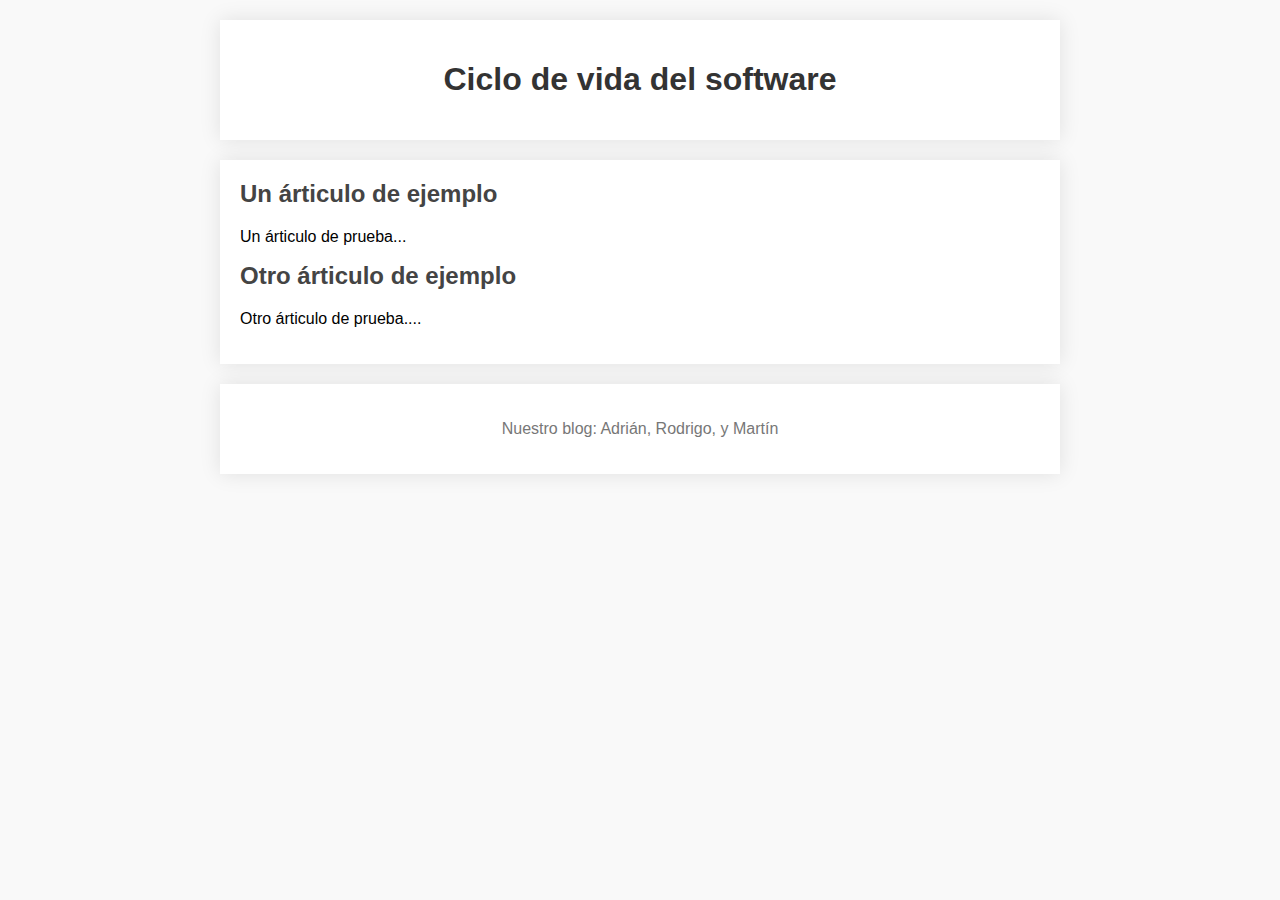
==== index.html @ e1c51c03 "Update index.html" ====
<!DOCTYPE html>
<html lang="en">
<head>
    <meta charset="UTF-8">
    <meta name="viewport" content="width=device-width, initial-scale=1.0">
    <title>Ciclo de vida del software</title>
    <link rel="stylesheet" href="styles.css">
</head>
<body>
    <header>
        <h1>Ciclo de vida del software</h1>
    </header>
    <main>
        <article>
            <h2><a href="post1.html">Un árticulo de ejemplo</a></h2>
            <p>Un árticulo de prueba...</p>
        </article>
        <article>
            <h2><a href="post2.html">Otro árticulo de ejemplo</a></h2>
            <p>Otro árticulo de prueba....</p>
        </article>
    </main>
    <footer>
        <p>Nuestro blog: Adrián, Rodrigo, y Martín</p>
    </footer>
</body>
</html>
---- styles.css ----
body {
    font-family: Arial, sans-serif;
    margin: 0;
    padding: 0;
    background-color: #f9f9f9;
}

header, main, footer {
    max-width: 800px;
    margin: 20px auto;
    padding: 20px;
    background-color: #fff;
    box-shadow: 0px 0px 20px rgba(0, 0, 0, 0.1);
}

header h1 {
    text-align: center;
    color: #333;
}

main article h2 {
    margin-top: 0;
    color: #444;
}

main article h2 a {
    text-decoration: none;
    color: inherit;
}

footer {
    text-align: center;
    color: #777;
}
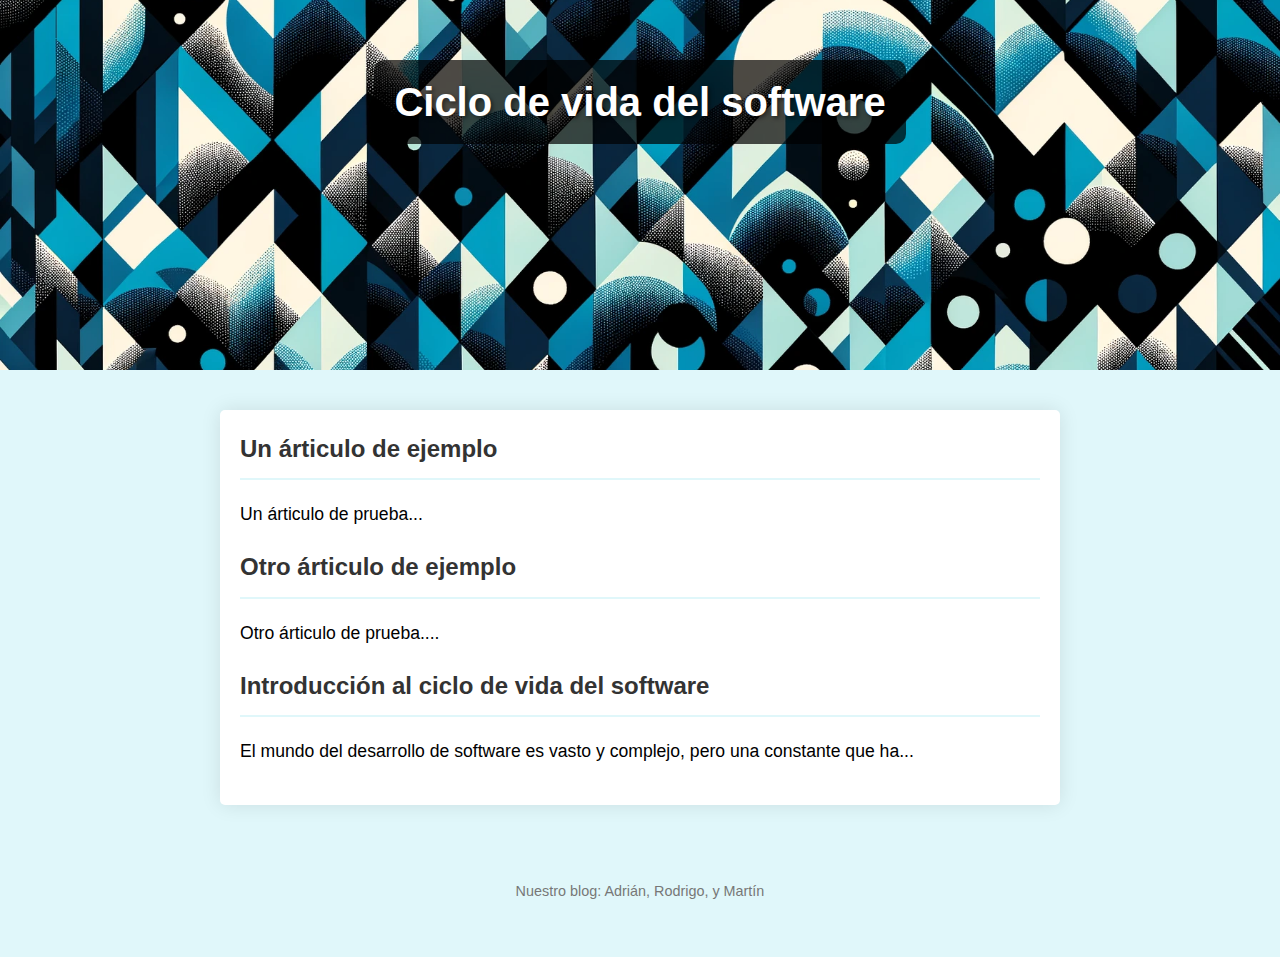
==== commit 5901f905: "prueba: el primer artículo real" ====
--- a/index.html
+++ b/index.html
@@ -19,6 +19,10 @@
             <h2><a href="post2.html">Otro árticulo de ejemplo</a></h2>
             <p>Otro árticulo de prueba....</p>
         </article>
+        <article>
+            <h2><a href="introduccion.html">Introducción al ciclo de vida del software</a></h2></h2>
+            <p>El mundo del desarrollo de software es vasto y complejo, pero una constante que ha...</p>
+        </article>
     </main>
     <footer>
         <p>Nuestro blog: Adrián, Rodrigo, y Martín</p>
--- a/styles.css
+++ b/styles.css
@@ -1,26 +1,44 @@
 body {
-    font-family: Arial, sans-serif;
+    font-family: 'Arial', sans-serif;
     margin: 0;
     padding: 0;
-    background-color: #f9f9f9;
+    background-color: #E0F7FA;
+    line-height: 1.6;
 }
 
-header, main, footer {
+header {
+    background: url('header.png') no-repeat center center;
+    background-size: cover;
+    height: 250px;
+    text-align: center;
+    padding: 60px 0;
+}
+
+header h1 {
+    color: white;
+    font-size: 2.5em;
+    text-shadow: 2px 2px 4px rgba(0, 0, 0, 0.5);
+    margin: 0;
+    background-color: rgba(0, 0, 0, 0.7);
+    padding: 10px 20px;
+    border-radius: 10px;
+    display: inline-block;
+}
+
+main {
     max-width: 800px;
-    margin: 20px auto;
+    margin: 40px auto;
     padding: 20px;
     background-color: #fff;
     box-shadow: 0px 0px 20px rgba(0, 0, 0, 0.1);
-}
-
-header h1 {
-    text-align: center;
-    color: #333;
+    border-radius: 5px;
 }
 
 main article h2 {
     margin-top: 0;
-    color: #444;
+    color: #333;
+    border-bottom: 2px solid #E0F7FA;
+    padding-bottom: 10px;
 }
 
 main article h2 a {
@@ -28,7 +46,24 @@
     color: inherit;
 }
 
+main article p {
+    font-size: 1.1em;
+    margin-bottom: 20px;
+}
+
 footer {
+    max-width: 800px;
+    margin: 20px auto;
     text-align: center;
     color: #777;
+    font-size: 0.9em;
+    padding: 20px;
 }
+
+a {
+    transition: color 0.3s ease;
+}
+
+a:hover {
+    color: #007B9E;
+}
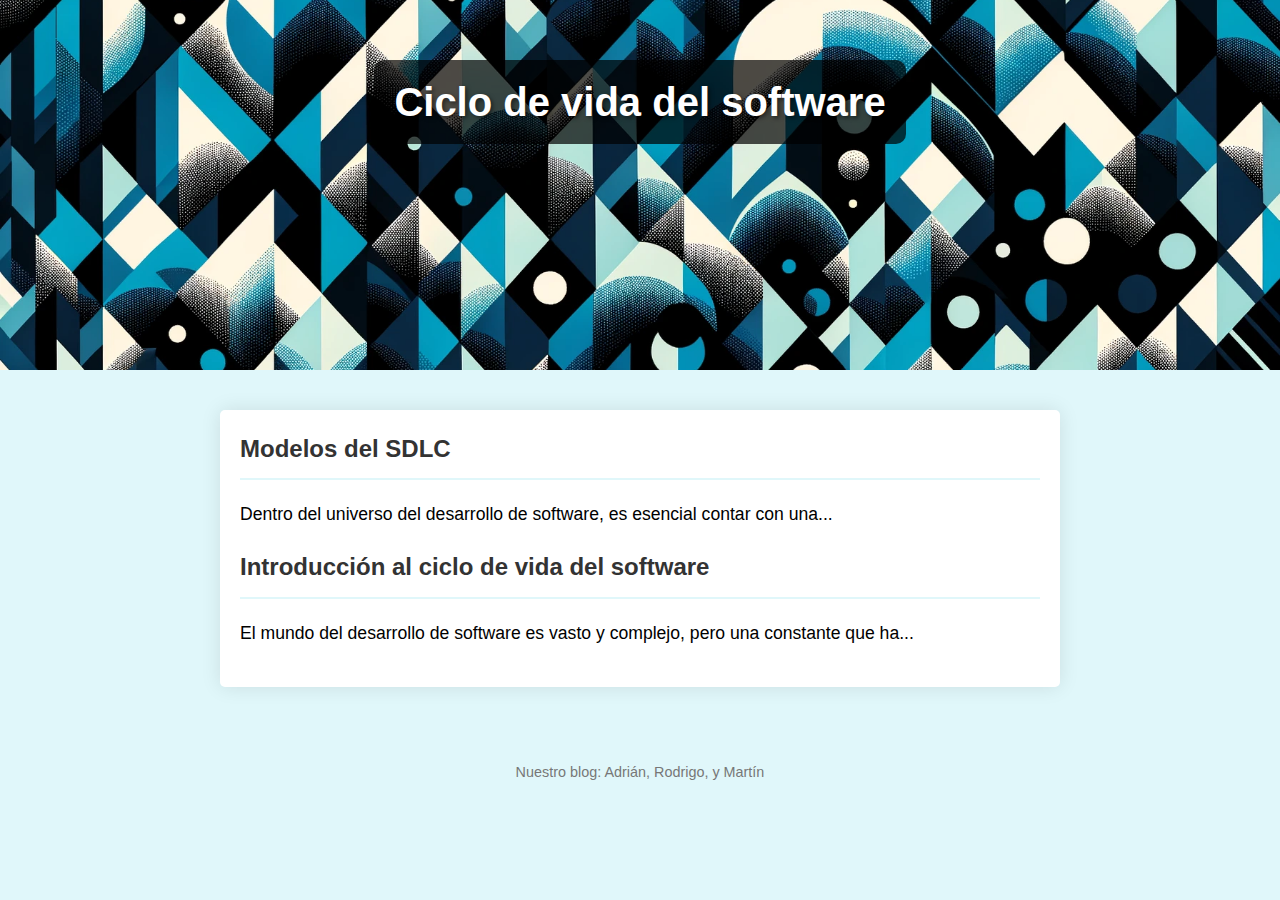
==== commit 65e21e62: "corregir la estructura del artículo de modelos, quitar los artículos de ejemplo, añadir el artículo " ====
--- a/index.html
+++ b/index.html
@@ -12,12 +12,8 @@
     </header>
     <main>
         <article>
-            <h2><a href="post1.html">Un árticulo de ejemplo</a></h2>
-            <p>Un árticulo de prueba...</p>
-        </article>
-        <article>
-            <h2><a href="post2.html">Otro árticulo de ejemplo</a></h2>
-            <p>Otro árticulo de prueba....</p>
+            <h2><a href="modelos.html">Modelos del SDLC</a></h2>
+            <p>Dentro del universo del desarrollo de software, es esencial contar con una...</p>
         </article>
         <article>
             <h2><a href="introduccion.html">Introducción al ciclo de vida del software</a></h2></h2>
--- a/styles.css
+++ b/styles.css
@@ -51,6 +51,11 @@
     margin-bottom: 20px;
 }
 
+ol, ul {
+    font-size: 1.1em;
+    margin: 0 0 20px 20px;
+}
+
 footer {
     max-width: 800px;
     margin: 20px auto;
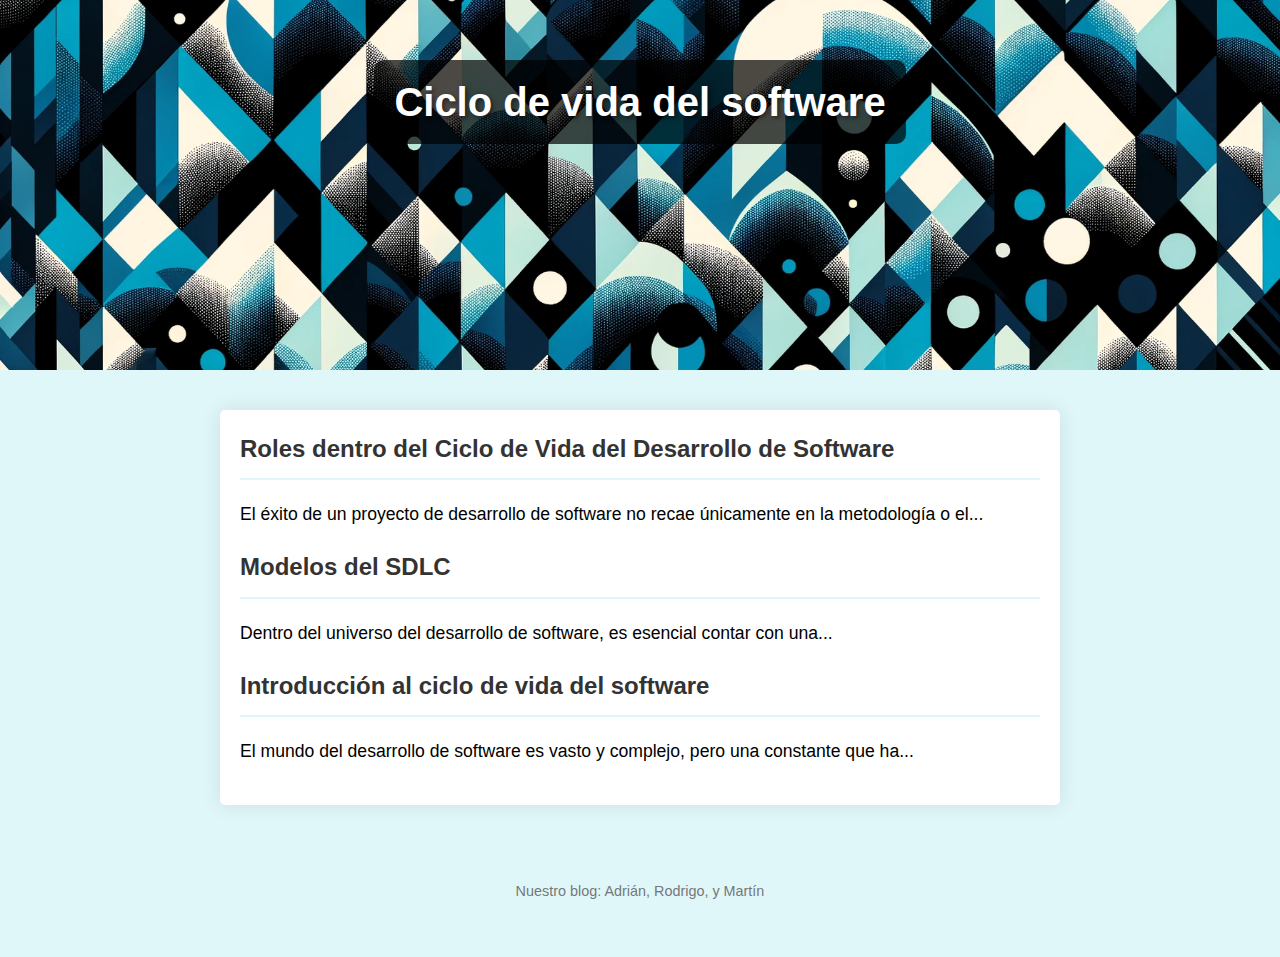
==== commit b267b714: "añadir artículo sobre los roles en el SDLC" ====
--- a/index.html
+++ b/index.html
@@ -12,6 +12,10 @@
     </header>
     <main>
         <article>
+            <h2><a href="roles.html">Roles dentro del Ciclo de Vida del Desarrollo de Software</a></h2>
+            <p>El éxito de un proyecto de desarrollo de software no recae únicamente en la metodología o el...</p>
+        </article>
+        <article>
             <h2><a href="modelos.html">Modelos del SDLC</a></h2>
             <p>Dentro del universo del desarrollo de software, es esencial contar con una...</p>
         </article>
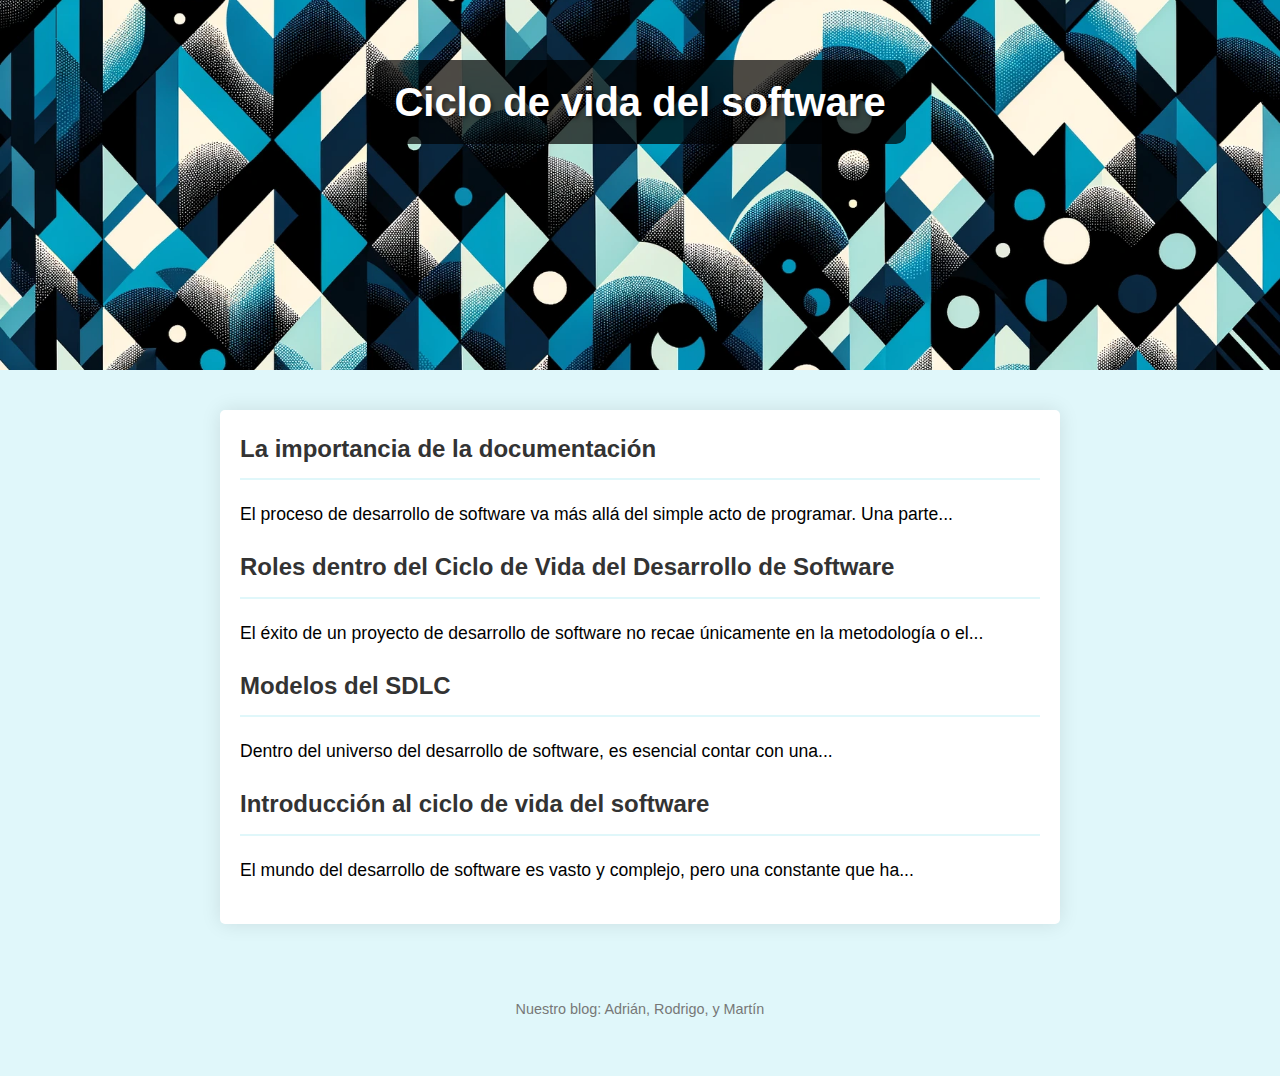
==== commit 430b80a9: "nuevo artículo: sobre la documentación" ====
--- a/index.html
+++ b/index.html
@@ -11,6 +11,10 @@
         <h1>Ciclo de vida del software</h1>
     </header>
     <main>
+        <article>
+            <h2><a href="documentacion.html">La importancia de la documentación</a></h2>
+            <p>El proceso de desarrollo de software va más allá del simple acto de programar. Una parte...</p>
+        </article>
         <article>
             <h2><a href="roles.html">Roles dentro del Ciclo de Vida del Desarrollo de Software</a></h2>
             <p>El éxito de un proyecto de desarrollo de software no recae únicamente en la metodología o el...</p>
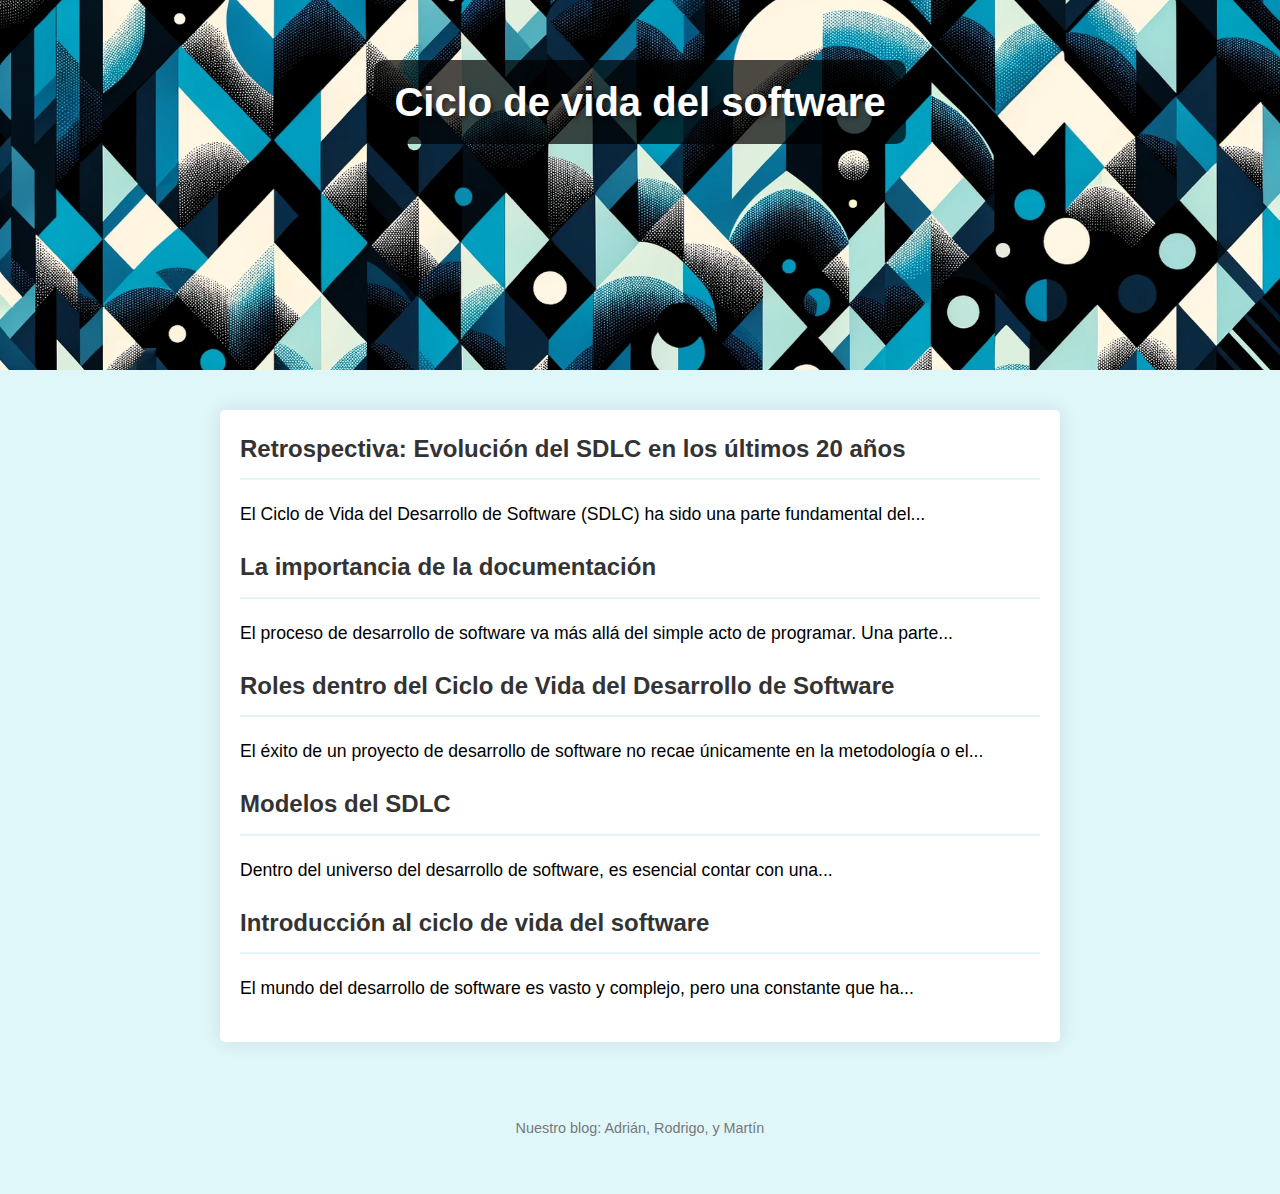
==== commit 76a4cf2a: "nuevo artículo: retrospectiva" ====
--- a/index.html
+++ b/index.html
@@ -11,6 +11,10 @@
         <h1>Ciclo de vida del software</h1>
     </header>
     <main>
+        <article>
+            <h2><a href="retrospectiva.html">Retrospectiva: Evolución del SDLC en los últimos 20 años</a></h2>
+            <p>El Ciclo de Vida del Desarrollo de Software (SDLC) ha sido una parte fundamental del...</p>
+        </article>
         <article>
             <h2><a href="documentacion.html">La importancia de la documentación</a></h2>
             <p>El proceso de desarrollo de software va más allá del simple acto de programar. Una parte...</p>
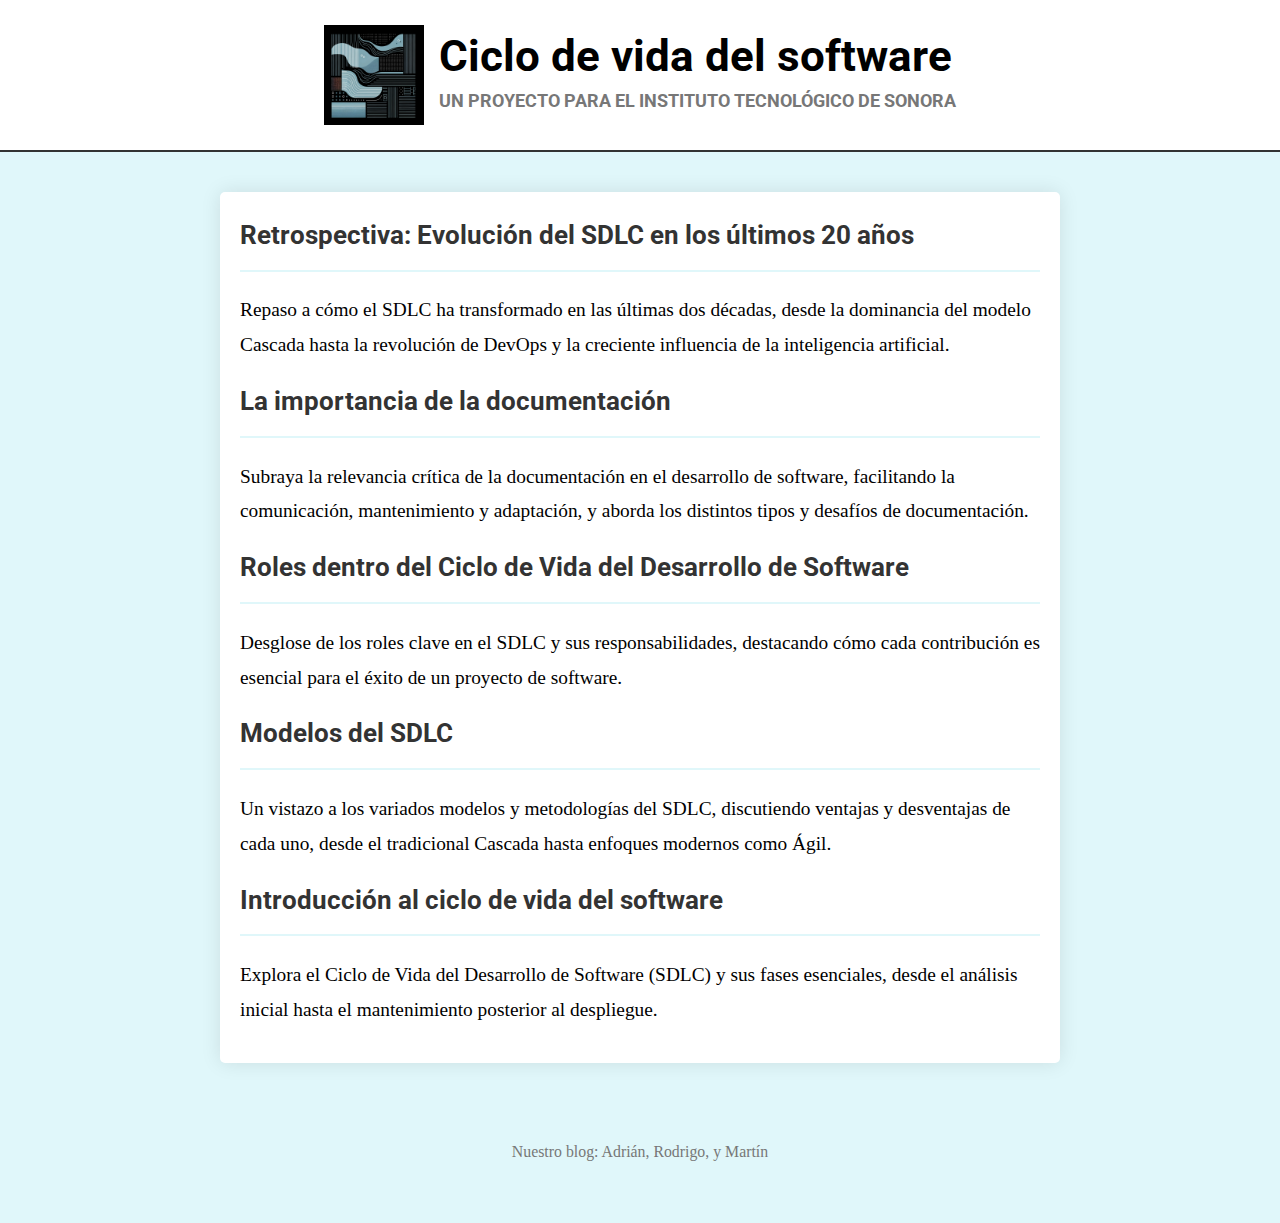
==== commit 9702f664: "massively modify the header and the font in every article" ====
--- a/index.html
+++ b/index.html
@@ -8,28 +8,39 @@
 </head>
 <body>
     <header>
-        <h1>Ciclo de vida del software</h1>
+        <div class="headerContent">
+            <img id="headerImage" src="pattern.png" alt="Header Image">
+            <div class="titleContainer">
+                <h1>Ciclo de vida del software</h1>
+                <h2>UN PROYECTO PARA EL INSTITUTO TECNOLÓGICO DE SONORA</h2>
+            </div>
+        </div>
     </header>
     <main>
         <article>
             <h2><a href="retrospectiva.html">Retrospectiva: Evolución del SDLC en los últimos 20 años</a></h2>
-            <p>El Ciclo de Vida del Desarrollo de Software (SDLC) ha sido una parte fundamental del...</p>
+            <p>Repaso a cómo el SDLC ha transformado en las últimas dos décadas, desde la dominancia del modelo Cascada hasta la
+            revolución de DevOps y la creciente influencia de la inteligencia artificial.</p>
         </article>
         <article>
             <h2><a href="documentacion.html">La importancia de la documentación</a></h2>
-            <p>El proceso de desarrollo de software va más allá del simple acto de programar. Una parte...</p>
+            <p>Subraya la relevancia crítica de la documentación en el desarrollo de software, facilitando la comunicación,
+            mantenimiento y adaptación, y aborda los distintos tipos y desafíos de documentación.</p>
         </article>
         <article>
             <h2><a href="roles.html">Roles dentro del Ciclo de Vida del Desarrollo de Software</a></h2>
-            <p>El éxito de un proyecto de desarrollo de software no recae únicamente en la metodología o el...</p>
+            <p>Desglose de los roles clave en el SDLC y sus responsabilidades, destacando cómo cada contribución es esencial para el
+            éxito de un proyecto de software.</p>
         </article>
         <article>
             <h2><a href="modelos.html">Modelos del SDLC</a></h2>
-            <p>Dentro del universo del desarrollo de software, es esencial contar con una...</p>
+            <p>Un vistazo a los variados modelos y metodologías del SDLC, discutiendo ventajas y desventajas de cada uno, desde el
+            tradicional Cascada hasta enfoques modernos como Ágil.</p>
         </article>
         <article>
             <h2><a href="introduccion.html">Introducción al ciclo de vida del software</a></h2></h2>
-            <p>El mundo del desarrollo de software es vasto y complejo, pero una constante que ha...</p>
+            <p>Explora el Ciclo de Vida del Desarrollo de Software (SDLC) y sus fases esenciales, desde el análisis inicial hasta el
+            mantenimiento posterior al despliegue.</p>
         </article>
     </main>
     <footer>
--- a/styles.css
+++ b/styles.css
@@ -1,28 +1,66 @@
+/* Adding Google Fonts to your stylesheet */
+@import url('https://fonts.googleapis.com/css2?family=Roboto:wght@400;700&display=swap');
+
 body {
-    font-family: 'Arial', sans-serif;
+    font-family: 'Lora', serif;
     margin: 0;
     padding: 0;
     background-color: #E0F7FA;
-    line-height: 1.6;
+    line-height: 1.8;
+    font-size: 1.1em;
+    -webkit-font-smoothing: antialiased;
+    -moz-osx-font-smoothing: grayscale;
 }
 
 header {
-    background: url('header.png') no-repeat center center;
+    display: flex;
+    justify-content: center;
+    align-items: center;
+    background: white no-repeat center center;
     background-size: cover;
-    height: 250px;
-    text-align: center;
-    padding: 60px 0;
+    height: 70px;
+    /* Adjust as required */
+    text-align: left;
+    padding: 40px 0;
+    border-bottom: 2px solid #333;
+}
+
+.headerContent {
+    display: flex;
+    align-items: center;
+    /* Aligns the content of .headerContent vertically */
+}
+
+#headerImage {
+    width: 100px;
+    /* Adjust as needed */
+    margin-right: 15px;
+    /* Space between image and text */
+}
+
+.titleContainer {
+    display: flex;
+    flex-direction: column;
+    justify-content: center;
 }
 
 header h1 {
-    color: white;
     font-size: 2.5em;
-    text-shadow: 2px 2px 4px rgba(0, 0, 0, 0.5);
     margin: 0;
-    background-color: rgba(0, 0, 0, 0.7);
-    padding: 10px 20px;
-    border-radius: 10px;
-    display: inline-block;
+    margin-bottom: -10px;
+    /* Negative margin to reduce the gap */
+    font-family: 'Roboto', sans-serif;
+}
+
+header h2 {
+    font-size: 1em;
+    margin-top: 0;
+    font-family: 'Roboto', sans-serif;
+    color: #777;
+}
+
+strong {
+    font-family: 'Roboto', sans-serif;
 }
 
 main {
@@ -32,6 +70,18 @@
     background-color: #fff;
     box-shadow: 0px 0px 20px rgba(0, 0, 0, 0.1);
     border-radius: 5px;
+}
+
+main article h2,
+main article h3,
+main article h4,
+main article h5,
+main article h6 {
+    font-family: 'Roboto', sans-serif;
+}
+
+main article h3 {
+    margin-bottom: 15px;
 }
 
 main article h2 {
@@ -48,12 +98,17 @@
 
 main article p {
     font-size: 1.1em;
-    margin-bottom: 20px;
+    margin-bottom: 15px;
+}
+
+main article h3+p {
+    margin-top: 2px;
 }
 
 ol, ul {
     font-size: 1.1em;
     margin: 0 0 20px 20px;
+    padding: 10px;
 }
 
 footer {
@@ -71,4 +126,4 @@
 
 a:hover {
     color: #007B9E;
-}
+}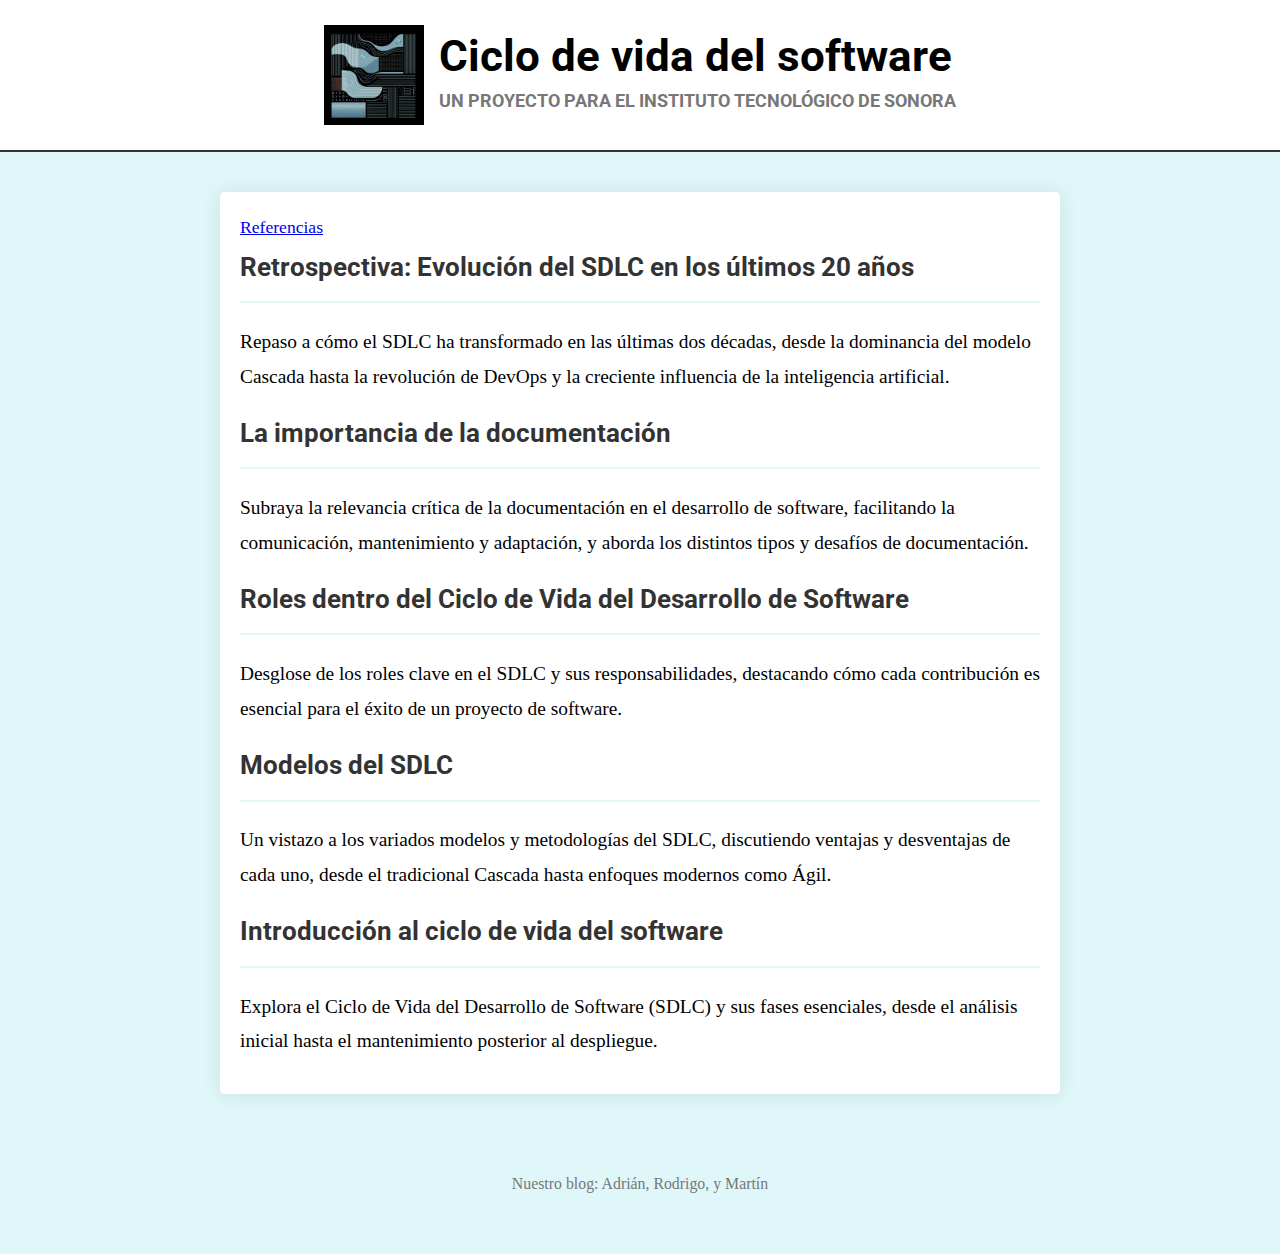
==== commit 385f0027: "añadir referencias" ====
--- a/index.html
+++ b/index.html
@@ -17,6 +17,7 @@
         </div>
     </header>
     <main>
+        <a href="referencias.html">Referencias</a>
         <article>
             <h2><a href="retrospectiva.html">Retrospectiva: Evolución del SDLC en los últimos 20 años</a></h2>
             <p>Repaso a cómo el SDLC ha transformado en las últimas dos décadas, desde la dominancia del modelo Cascada hasta la
--- a/styles.css
+++ b/styles.css
@@ -111,6 +111,43 @@
     padding: 10px;
 }
 
+/* By default, let's hide the button for mobile screens */
+.back-to-index {
+    display: none;
+}
+
+/* Show the button for larger screens (e.g., tablets and desktops) */
+@media (min-width: 768px) {
+    .back-to-index {
+        font-family: 'Roboto', sans-serif;
+        position: fixed;
+        /* This makes it stay in a fixed position while scrolling */
+        left: 220px;
+        /* Distance from the left of the screen */
+        top: 50%;
+        /* This centers it vertically */
+        transform: translateY(-50%);
+        /* This ensures true centering */
+        z-index: 1000;
+        /* This ensures it stays on top of other content */
+
+        /* Styling the button (feel free to adjust) */
+        display: block;
+        padding: 10px 20px;
+        background-color: #333;
+        color: #fff;
+        border: none;
+        border-radius: 5px;
+        cursor: pointer;
+        text-decoration: none;
+    }
+}
+
+.back-to-index:hover {
+    color: #bababa;
+    background-color: #555;
+}
+
 footer {
     max-width: 800px;
     margin: 20px auto;
